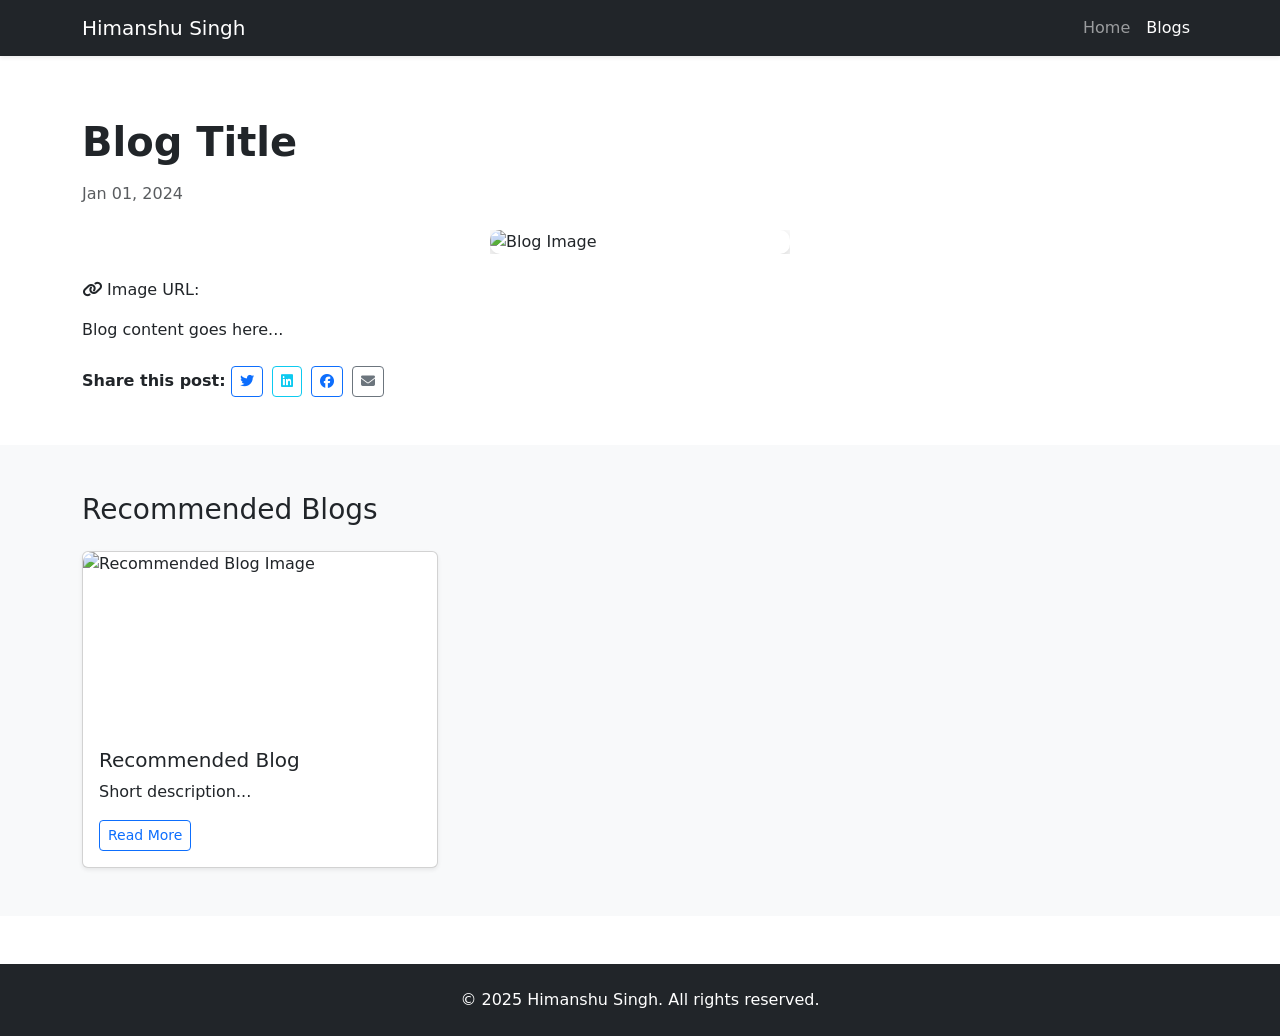
==== src/main/resources/templates/blog-detail.html @ 046dc271 "add the blog feature" ====
<!DOCTYPE html>
<html xmlns:th="http://www.thymeleaf.org">
<head>
    <meta charset="UTF-8">
    <meta name="viewport" content="width=device-width, initial-scale=1.0">
    <title th:text="${blog.title} + ' - Blog'">Blog</title>
    <link href="https://cdn.jsdelivr.net/npm/bootstrap@5.3.0/dist/css/bootstrap.min.css" rel="stylesheet">
    <link href="https://cdnjs.cloudflare.com/ajax/libs/font-awesome/6.4.0/css/all.min.css" rel="stylesheet">
    <style>
        .blog-image-wrapper {
            max-width: 300px;   /* Limit image width */
            margin: 0 auto;     /* Center horizontally */
            overflow: hidden;   /* Prevent overflow */
        }

        /* Main blog image */
        .blog-image {
            width: 100%;        /* Fill wrapper */
            height: auto;       /* Maintain aspect ratio */
            border-radius: 10px;
            box-shadow: 0 4px 15px rgba(0,0,0,0.2);
            transition: transform 0.3s ease;
            display: block;
        }

        .blog-image:hover {
            transform: scale(1.03);
        }

        /* Recommended blog images */
        .recommended .card-img-top {
            width: 100%;
            height: 180px;
            object-fit: cover;
            border-radius: 10px 10px 0 0;
            transition: transform 0.3s ease;
        }

        .recommended .card:hover .card-img-top {
            transform: scale(1.05);
        }
    </style>
</head>
<body>

<!-- Navbar -->
<nav class="navbar navbar-expand-lg navbar-dark bg-dark fixed-top shadow-sm">
    <div class="container">
        <a class="navbar-brand" href="/">Himanshu Singh</a>
        <button class="navbar-toggler" type="button" data-bs-toggle="collapse" data-bs-target="#navbarNav">
            <span class="navbar-toggler-icon"></span>
        </button>
        <div class="collapse navbar-collapse" id="navbarNav">
            <ul class="navbar-nav ms-auto">
                <li class="nav-item"><a class="nav-link" href="/">Home</a></li>
                <li class="nav-item"><a class="nav-link active" href="/blogs">Blogs</a></li>
            </ul>
        </div>
    </div>
</nav>

<!-- Blog Section -->
<section class="py-5" style="margin-top:70px;">
    <div class="container">
        <h1 class="fw-bold mb-3" th:text="${blog.title}">Blog Title</h1>
        <p class="text-muted mb-4" th:text="${#temporals.format(blog.createdAt,'MMM dd, yyyy')}">Jan 01, 2024</p>

        <!-- Blog Image -->
        <div class="blog-image-wrapper mb-4" th:if="${blog.imageUrl != null}">
            <img th:src="${blog.imageUrl}" alt="Blog Image" class="blog-image">
        </div>

        <!-- Show truncated image URL -->
        <div th:if="${shortImageUrl != null}" class="small-url mb-3">
            <i class="fa fa-link"></i>
            Image URL: <span th:text="${shortImageUrl}"></span>
        </div>

        <!-- Blog Content -->
        <div class="blog-content" th:utext="${blog.content}">
            Blog content goes here...
        </div>

        <!-- Share Buttons -->
        <div class="mt-4">
            <span class="fw-semibold">Share this post:</span>
            <a th:href="'https://twitter.com/intent/tweet?url=' + ${currentUrl}" target="_blank" class="btn btn-sm btn-outline-primary me-1"><i class="fab fa-twitter"></i></a>
            <a th:href="'https://www.linkedin.com/shareArticle?url=' + ${currentUrl}" target="_blank" class="btn btn-sm btn-outline-info me-1"><i class="fab fa-linkedin"></i></a>
            <a th:href="'https://www.facebook.com/sharer/sharer.php?u=' + ${currentUrl}" target="_blank" class="btn btn-sm btn-outline-primary me-1"><i class="fab fa-facebook"></i></a>
            <a th:href="'mailto:?subject=' + ${blog.title} + '&body=' + ${currentUrl}" class="btn btn-sm btn-outline-secondary"><i class="fas fa-envelope"></i></a>

           <!-- <p class="small-url mt-2">
                Short Link: <a th:href="${currentUrl}" target="_blank" th:text="${currentUrl}">short.link</a>
            </p>-->
        </div>
    </div>
</section>

<!-- Recommended Blogs -->
<section class="py-5 bg-light recommended" th:if="${recommendedBlogs}">
    <div class="container">
        <h3 class="mb-4">Recommended Blogs</h3>
        <div class="row g-4">
            <div class="col-md-4" th:each="b : ${recommendedBlogs}">
                <div class="card h-100 shadow-sm">
                    <img th:if="${b.image != null}" th:src="${b.image}" class="card-img-top" alt="Recommended Blog Image">
                    <div class="card-body">
                        <h5 class="card-title" th:text="${b.title}">Recommended Blog</h5>
                        <p class="card-text" th:text="${b.summary}">Short description...</p>
                        <a th:href="@{'/blogs/' + ${b.id}}" class="btn btn-outline-primary btn-sm">Read More</a>
                    </div>
                </div>
            </div>
        </div>
    </div>
</section>

<!-- Footer -->
<footer class="bg-dark text-white text-center py-4 mt-5">
    <p class="mb-0">&copy; 2025 Himanshu Singh. All rights reserved.</p>
</footer>

<script src="https://cdn.jsdelivr.net/npm/bootstrap@5.3.0/dist/js/bootstrap.bundle.min.js"></script>
</body>
</html>
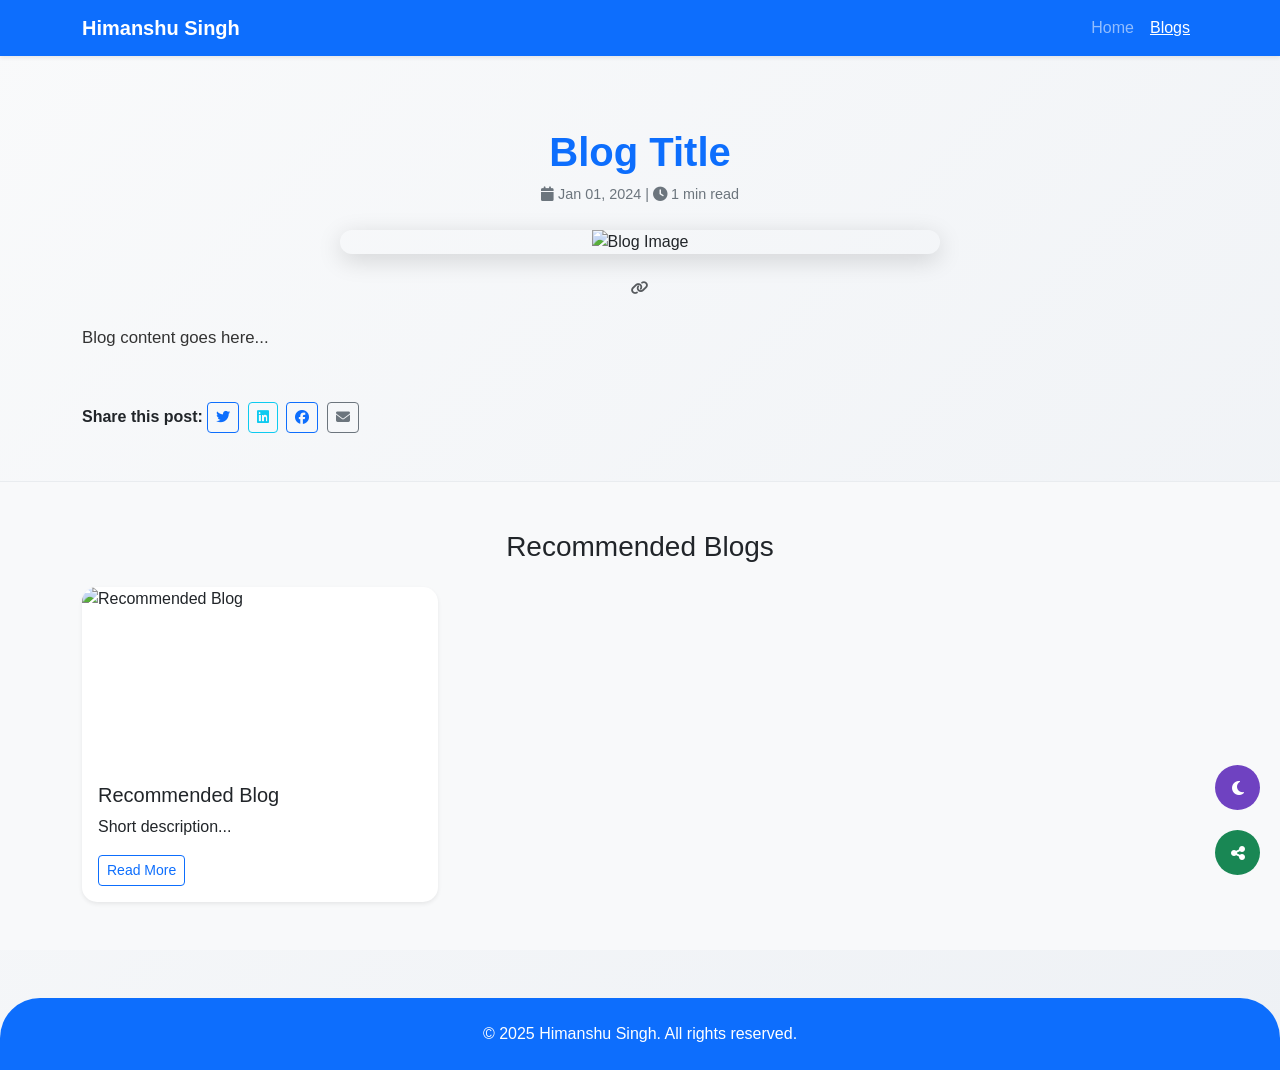
==== commit 4120c9d3: "Some design Changes" ====
--- a/src/main/resources/templates/blog-detail.html
+++ b/src/main/resources/templates/blog-detail.html
@@ -4,53 +4,158 @@
     <meta charset="UTF-8">
     <meta name="viewport" content="width=device-width, initial-scale=1.0">
     <title th:text="${blog.title} + ' - Blog'">Blog</title>
+
+    <!-- Bootstrap & Icons -->
     <link href="https://cdn.jsdelivr.net/npm/bootstrap@5.3.0/dist/css/bootstrap.min.css" rel="stylesheet">
     <link href="https://cdnjs.cloudflare.com/ajax/libs/font-awesome/6.4.0/css/all.min.css" rel="stylesheet">
+
     <style>
+        body {
+            font-family: "Poppins", sans-serif;
+            background: linear-gradient(135deg, #f9fafb, #eef1f5);
+            transition: background 0.4s, color 0.4s;
+        }
+
+        /* Navbar */
+        .navbar {
+            background-color: #0d6efd;
+            transition: background 0.3s ease;
+        }
+
+        .nav-link.active { text-decoration: underline; }
+
+        /* Header Section */
+        h1 {
+            font-weight: 700;
+            color: #0d6efd;
+        }
+
+        .blog-meta {
+            color: #6c757d;
+            font-size: 0.9rem;
+        }
+
+        /* Blog Image */
         .blog-image-wrapper {
-            max-width: 300px;   /* Limit image width */
-            margin: 0 auto;     /* Center horizontally */
-            overflow: hidden;   /* Prevent overflow */
-        }
-
-        /* Main blog image */
+            max-width: 600px;
+            margin: 0 auto;
+            overflow: hidden;
+            border-radius: 15px;
+            box-shadow: 0 6px 25px rgba(0,0,0,0.15);
+        }
+
         .blog-image {
-            width: 100%;        /* Fill wrapper */
-            height: auto;       /* Maintain aspect ratio */
-            border-radius: 10px;
-            box-shadow: 0 4px 15px rgba(0,0,0,0.2);
-            transition: transform 0.3s ease;
-            display: block;
-        }
-
-        .blog-image:hover {
-            transform: scale(1.03);
-        }
-
-        /* Recommended blog images */
+            width: 60%;
+            transition: transform 0.4s ease;
+        }
+
+        .blog-image:hover { transform: scale(1.05); }
+
+        /* Blog Content */
+        .blog-content {
+            font-size: 1.05rem;
+            line-height: 1.8;
+            color: #333;
+            margin-top: 1.5rem;
+        }
+
+        /* Recommended Blogs */
+        .recommended {
+            background-color: #f8f9fa;
+            padding: 3rem 0;
+            border-top: 1px solid #e9ecef;
+        }
+
+        .recommended .card {
+            border: none;
+            border-radius: 15px;
+            overflow: hidden;
+            transition: transform 0.3s ease, box-shadow 0.3s ease;
+        }
+
+        .recommended .card:hover {
+            transform: translateY(-6px);
+            box-shadow: 0 8px 20px rgba(0,0,0,0.1);
+        }
+
         .recommended .card-img-top {
-            width: 100%;
             height: 180px;
             object-fit: cover;
-            border-radius: 10px 10px 0 0;
-            transition: transform 0.3s ease;
-        }
-
-        .recommended .card:hover .card-img-top {
-            transform: scale(1.05);
-        }
+        }
+
+        /* Footer */
+        footer {
+            background-color: #0d6efd;
+            color: #fff;
+            border-top-left-radius: 40px;
+            border-top-right-radius: 40px;
+        }
+
+        /* Floating Buttons */
+        .floating-btn {
+            position: fixed;
+            bottom: 25px;
+            right: 20px;
+            border-radius: 50%;
+            width: 45px;
+            height: 45px;
+            display: flex;
+            align-items: center;
+            justify-content: center;
+            color: #fff;
+            cursor: pointer;
+            z-index: 1000;
+            transition: transform 0.3s;
+        }
+
+        .floating-btn:hover { transform: scale(1.1); }
+
+        #themeBtn { background-color: #6f42c1; right: 20px; bottom: 90px; }
+        #copyBtn { background-color: #198754; }
+
+        /* Scroll Progress Bar */
+        #scrollProgress {
+            position: fixed;
+            top: 0;
+            left: 0;
+            width: 0%;
+            height: 5px;
+            background: #0d6efd;
+            z-index: 2000;
+            transition: width 0.25s ease;
+        }
+
+        /* Dark Mode */
+        body.dark {
+            background: #181818;
+            color: #e9ecef;
+        }
+
+        body.dark .navbar, body.dark footer {
+            background-color: #111;
+        }
+
+        body.dark .card, body.dark .blog-content {
+            background-color: #1f1f1f;
+            color: #f8f9fa;
+        }
+
+        body.dark h1 { color: #0dcaf0; }
     </style>
 </head>
 <body>
 
+<!-- Scroll Progress -->
+<div id="scrollProgress"></div>
+
 <!-- Navbar -->
-<nav class="navbar navbar-expand-lg navbar-dark bg-dark fixed-top shadow-sm">
+<nav class="navbar navbar-expand-lg navbar-dark fixed-top shadow-sm">
     <div class="container">
-        <a class="navbar-brand" href="/">Himanshu Singh</a>
-        <button class="navbar-toggler" type="button" data-bs-toggle="collapse" data-bs-target="#navbarNav">
+        <a class="navbar-brand fw-bold" href="/">Himanshu Singh</a>
+        <button class="navbar-toggler" data-bs-toggle="collapse" data-bs-target="#navbarNav">
             <span class="navbar-toggler-icon"></span>
         </button>
-        <div class="collapse navbar-collapse" id="navbarNav">
+        <div id="navbarNav" class="collapse navbar-collapse">
             <ul class="navbar-nav ms-auto">
                 <li class="nav-item"><a class="nav-link" href="/">Home</a></li>
                 <li class="nav-item"><a class="nav-link active" href="/blogs">Blogs</a></li>
@@ -60,50 +165,49 @@
 </nav>
 
 <!-- Blog Section -->
-<section class="py-5" style="margin-top:70px;">
-    <div class="container">
-        <h1 class="fw-bold mb-3" th:text="${blog.title}">Blog Title</h1>
-        <p class="text-muted mb-4" th:text="${#temporals.format(blog.createdAt,'MMM dd, yyyy')}">Jan 01, 2024</p>
+<section class="py-5" style="margin-top:80px;">
+    <div class="container text-center">
+        <h1 th:text="${blog.title}">Blog Title</h1>
+        <p class="blog-meta mb-4">
+            <i class="fa fa-calendar"></i>
+            <span th:text="${#temporals.format(blog.createdAt,'MMM dd, yyyy')}">Jan 01, 2024</span> |
+            <i class="fa fa-clock"></i> <span id="readingTime">3 min read</span>
+        </p>
 
         <!-- Blog Image -->
         <div class="blog-image-wrapper mb-4" th:if="${blog.imageUrl != null}">
             <img th:src="${blog.imageUrl}" alt="Blog Image" class="blog-image">
         </div>
 
-        <!-- Show truncated image URL -->
-        <div th:if="${shortImageUrl != null}" class="small-url mb-3">
-            <i class="fa fa-link"></i>
-            Image URL: <span th:text="${shortImageUrl}"></span>
+        <!-- Image URL (shortened) -->
+        <div th:if="${shortImageUrl != null}" class="small text-muted mb-3">
+            <i class="fa fa-link"></i> <span th:text="${shortImageUrl}"></span>
         </div>
 
         <!-- Blog Content -->
-        <div class="blog-content" th:utext="${blog.content}">
+        <div class="text-start blog-content" th:utext="${blog.content}">
             Blog content goes here...
         </div>
 
         <!-- Share Buttons -->
-        <div class="mt-4">
+        <div class="mt-5 text-start">
             <span class="fw-semibold">Share this post:</span>
             <a th:href="'https://twitter.com/intent/tweet?url=' + ${currentUrl}" target="_blank" class="btn btn-sm btn-outline-primary me-1"><i class="fab fa-twitter"></i></a>
             <a th:href="'https://www.linkedin.com/shareArticle?url=' + ${currentUrl}" target="_blank" class="btn btn-sm btn-outline-info me-1"><i class="fab fa-linkedin"></i></a>
             <a th:href="'https://www.facebook.com/sharer/sharer.php?u=' + ${currentUrl}" target="_blank" class="btn btn-sm btn-outline-primary me-1"><i class="fab fa-facebook"></i></a>
             <a th:href="'mailto:?subject=' + ${blog.title} + '&body=' + ${currentUrl}" class="btn btn-sm btn-outline-secondary"><i class="fas fa-envelope"></i></a>
-
-           <!-- <p class="small-url mt-2">
-                Short Link: <a th:href="${currentUrl}" target="_blank" th:text="${currentUrl}">short.link</a>
-            </p>-->
         </div>
     </div>
 </section>
 
 <!-- Recommended Blogs -->
-<section class="py-5 bg-light recommended" th:if="${recommendedBlogs}">
+<section class="recommended" th:if="${recommendedBlogs}">
     <div class="container">
-        <h3 class="mb-4">Recommended Blogs</h3>
+        <h3 class="text-center mb-4">Recommended Blogs</h3>
         <div class="row g-4">
             <div class="col-md-4" th:each="b : ${recommendedBlogs}">
                 <div class="card h-100 shadow-sm">
-                    <img th:if="${b.image != null}" th:src="${b.image}" class="card-img-top" alt="Recommended Blog Image">
+                    <img th:if="${b.image != null}" th:src="${b.image}" class="card-img-top" alt="Recommended Blog">
                     <div class="card-body">
                         <h5 class="card-title" th:text="${b.title}">Recommended Blog</h5>
                         <p class="card-text" th:text="${b.summary}">Short description...</p>
@@ -116,10 +220,53 @@
 </section>
 
 <!-- Footer -->
-<footer class="bg-dark text-white text-center py-4 mt-5">
+<footer class="text-center py-4 mt-5">
     <p class="mb-0">&copy; 2025 Himanshu Singh. All rights reserved.</p>
 </footer>
 
+<!-- Floating Buttons -->
+<div id="themeBtn" class="floating-btn"><i class="fas fa-moon"></i></div>
+<div id="copyBtn" class="floating-btn"><i class="fas fa-share-alt"></i></div>
+
+<!-- Scripts -->
 <script src="https://cdn.jsdelivr.net/npm/bootstrap@5.3.0/dist/js/bootstrap.bundle.min.js"></script>
+<script>
+    /* 🌗 Theme Toggle */
+    const themeBtn = document.getElementById('themeBtn');
+    themeBtn.onclick = () => {
+        document.body.classList.toggle('dark');
+        const dark = document.body.classList.contains('dark');
+        localStorage.setItem('theme', dark ? 'dark' : 'light');
+        themeBtn.innerHTML = dark ? '<i class="fas fa-sun"></i>' : '<i class="fas fa-moon"></i>';
+    };
+    if (localStorage.getItem('theme') === 'dark') {
+        document.body.classList.add('dark');
+        themeBtn.innerHTML = '<i class="fas fa-sun"></i>';
+    }
+
+    /* 🧠 Reading Time Estimator */
+    const content = document.querySelector('.blog-content');
+    if (content) {
+        const words = content.innerText.trim().split(/\s+/).length;
+        const minutes = Math.ceil(words / 200);
+        document.getElementById('readingTime').innerText = `${minutes} min read`;
+    }
+
+    /* 🔗 Copy Link */
+    const copyBtn = document.getElementById('copyBtn');
+    copyBtn.onclick = () => {
+        navigator.clipboard.writeText(window.location.href);
+        copyBtn.innerHTML = '<i class="fas fa-check"></i>';
+        setTimeout(() => copyBtn.innerHTML = '<i class="fas fa-share-alt"></i>', 1500);
+    };
+
+    /* 📈 Scroll Progress Bar */
+    window.addEventListener('scroll', () => {
+        const scrollTop = window.scrollY;
+        const docHeight = document.body.scrollHeight - window.innerHeight;
+        const scrollPercent = (scrollTop / docHeight) * 100;
+        document.getElementById('scrollProgress').style.width = scrollPercent + '%';
+    });
+</script>
 </body>
 </html>
